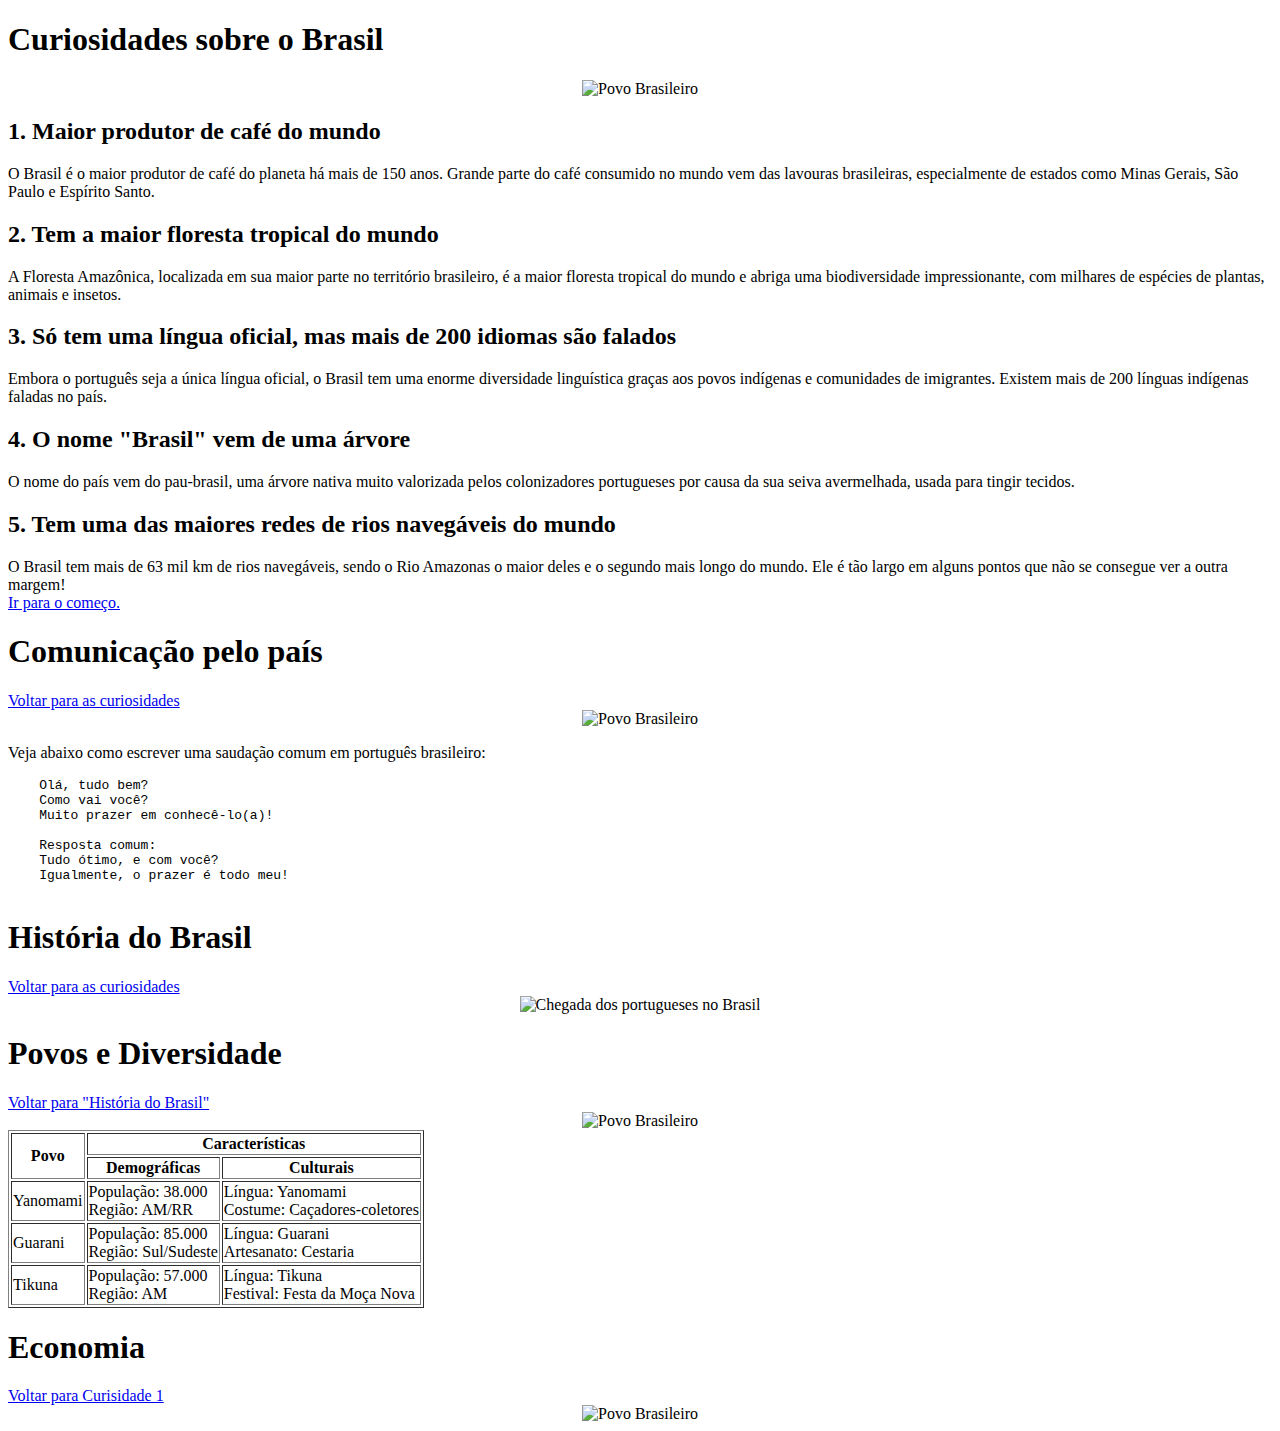
==== atv1/atv1.html @ 8bc244ad "Create atv1.html" ====
<!DOCTYPE html>
<html lang = "pt-br">

<head>
  <title>Curiosidades - Brasil</title>
  <link rel="icon" type="image/x-icon" href="https://upload.wikimedia.org/wikipedia/commons/thumb/0/05/Flag_of_Brazil.svg/330px-Flag_of_Brazil.svg.png">
  <link rel="stylesheet" href="estilos.css">
</head>


<body>

  <h1 id="principal">Curiosidades sobre o Brasil</h1>
  
  <div style="text-align: center;">
    <img 
      src="https://i0.wp.com/mundotop10.com/wp-content/uploads/2020/03/curiosidades-sobre-o-brasil.jpg?fit=1200%2C774&ssl=1" 
      alt="Povo Brasileiro"
    >
  </div>
  
  <h2 id="C1">1. Maior produtor de café do mundo</h2>
    <p>O Brasil é o maior produtor de café do planeta há mais de 150 anos. Grande parte do café consumido no mundo vem das lavouras brasileiras, especialmente de estados como Minas Gerais, São Paulo e Espírito Santo.</p>
  
  <h2 id="C2">2. Tem a maior floresta tropical do mundo</h2>
    <p>A Floresta Amazônica, localizada em sua maior parte no território brasileiro, é a maior floresta tropical do mundo e abriga uma biodiversidade impressionante, com milhares de espécies de plantas, animais e insetos.</p>
  
  <h2 id="C3">3. Só tem uma língua oficial, mas mais de 200 idiomas são falados</h2>
    <p>Embora o português seja a única língua oficial, o Brasil tem uma enorme diversidade linguística graças aos povos indígenas e comunidades de imigrantes. Existem mais de 200 línguas indígenas faladas no país.</p>
  
  <h2 id="C4">4. O nome "Brasil" vem de uma árvore</h2>
    <p>O nome do país vem do pau-brasil, uma árvore nativa muito valorizada pelos colonizadores portugueses por causa da sua seiva avermelhada, usada para tingir tecidos.</p>
  
  <h2 id="C5">5. Tem uma das maiores redes de rios navegáveis do mundo</h2>
    <p>O Brasil tem mais de 63 mil km de rios navegáveis, sendo o Rio Amazonas o maior deles e o segundo mais longo do mundo. Ele é tão largo em alguns pontos que não se consegue ver a outra margem!<br>
    <a href="#principal">Ir para o começo.</a></p>
  
  <h1 id="s2">Comunicação pelo país</h1>
  <a href="#principal">Voltar para as curiosidades</a> <br>
  
  <div style="text-align: center;">
    <img 
      src="https://i0.wp.com/surgiu.com.br/wp-content/uploads/2024/11/257117394-423275232852322-7817332316167101765-n.jpg?resize=842%2C642&ssl=1" 
      alt="Povo Brasileiro"
      >
  </div>
  
  <p>Veja abaixo como escrever uma saudação comum em português brasileiro:</p>
  
  <pre>
    Olá, tudo bem?
    Como vai você?
    Muito prazer em conhecê-lo(a)!
    
    Resposta comum:
    Tudo ótimo, e com você?
    Igualmente, o prazer é todo meu!
  </pre>
  
  <h1 id="s3">História do Brasil</h1>
  	<a href="#principal">Voltar para as curiosidades</a> <br>
  
  <div style="text-align: center;">
  	<img src="https://static.mundoeducacao.uol.com.br/mundoeducacao/2019/10/chegada-portugueses-brasil.jpg" alt="Chegada dos portugueses no Brasil">
  </div>
  
  
  <h1 id="s4">Povos e Diversidade</h1>
  <a href="#s3">Voltar para "História do Brasil"</a> <br>
  
    <div style="text-align: center;">
  		<img src="https://idiomabrasil.com/wp-content/uploads/2015/12/isto-c3a9-brasil-povo-brasileiro1.jpg" alt="Povo Brasileiro">
    </div>
  
  <table border="1">
    <tr>
      <th rowspan="2">Povo</th>
      <th colspan="2">Características</th>
    </tr>
    <tr>
      <th>Demográficas</th>
      <th>Culturais</th>
    </tr>
    <tr>
      <td>Yanomami</td>
      <td>População: 38.000<br>Região: AM/RR</td>
      <td>Língua: Yanomami<br>Costume: Caçadores-coletores</td>
    </tr>
    <tr>
      <td>Guarani</td>
      <td>População: 85.000<br>Região: Sul/Sudeste</td>
      <td>Língua: Guarani<br>Artesanato: Cestaria</td>
    </tr>
    <tr>
      <td>Tikuna</td>
      <td>População: 57.000<br>Região: AM</td>
      <td>Língua: Tikuna<br>Festival: Festa da Moça Nova</td>
    </tr>
  </table>
  
  
  <h1 id="s5">Economia</h1>
  <a href="#C1">Voltar para Curisidade 1</a> <br>
  
  <div style="text-align: center;">
  		<img 
        src="https://www.infomoney.com.br/wp-content/uploads/2023/05/GettyImages-1252406373.jpg?quality=70" 
        alt="Povo Brasileiro"
        >
  </div>

</body>

</html>
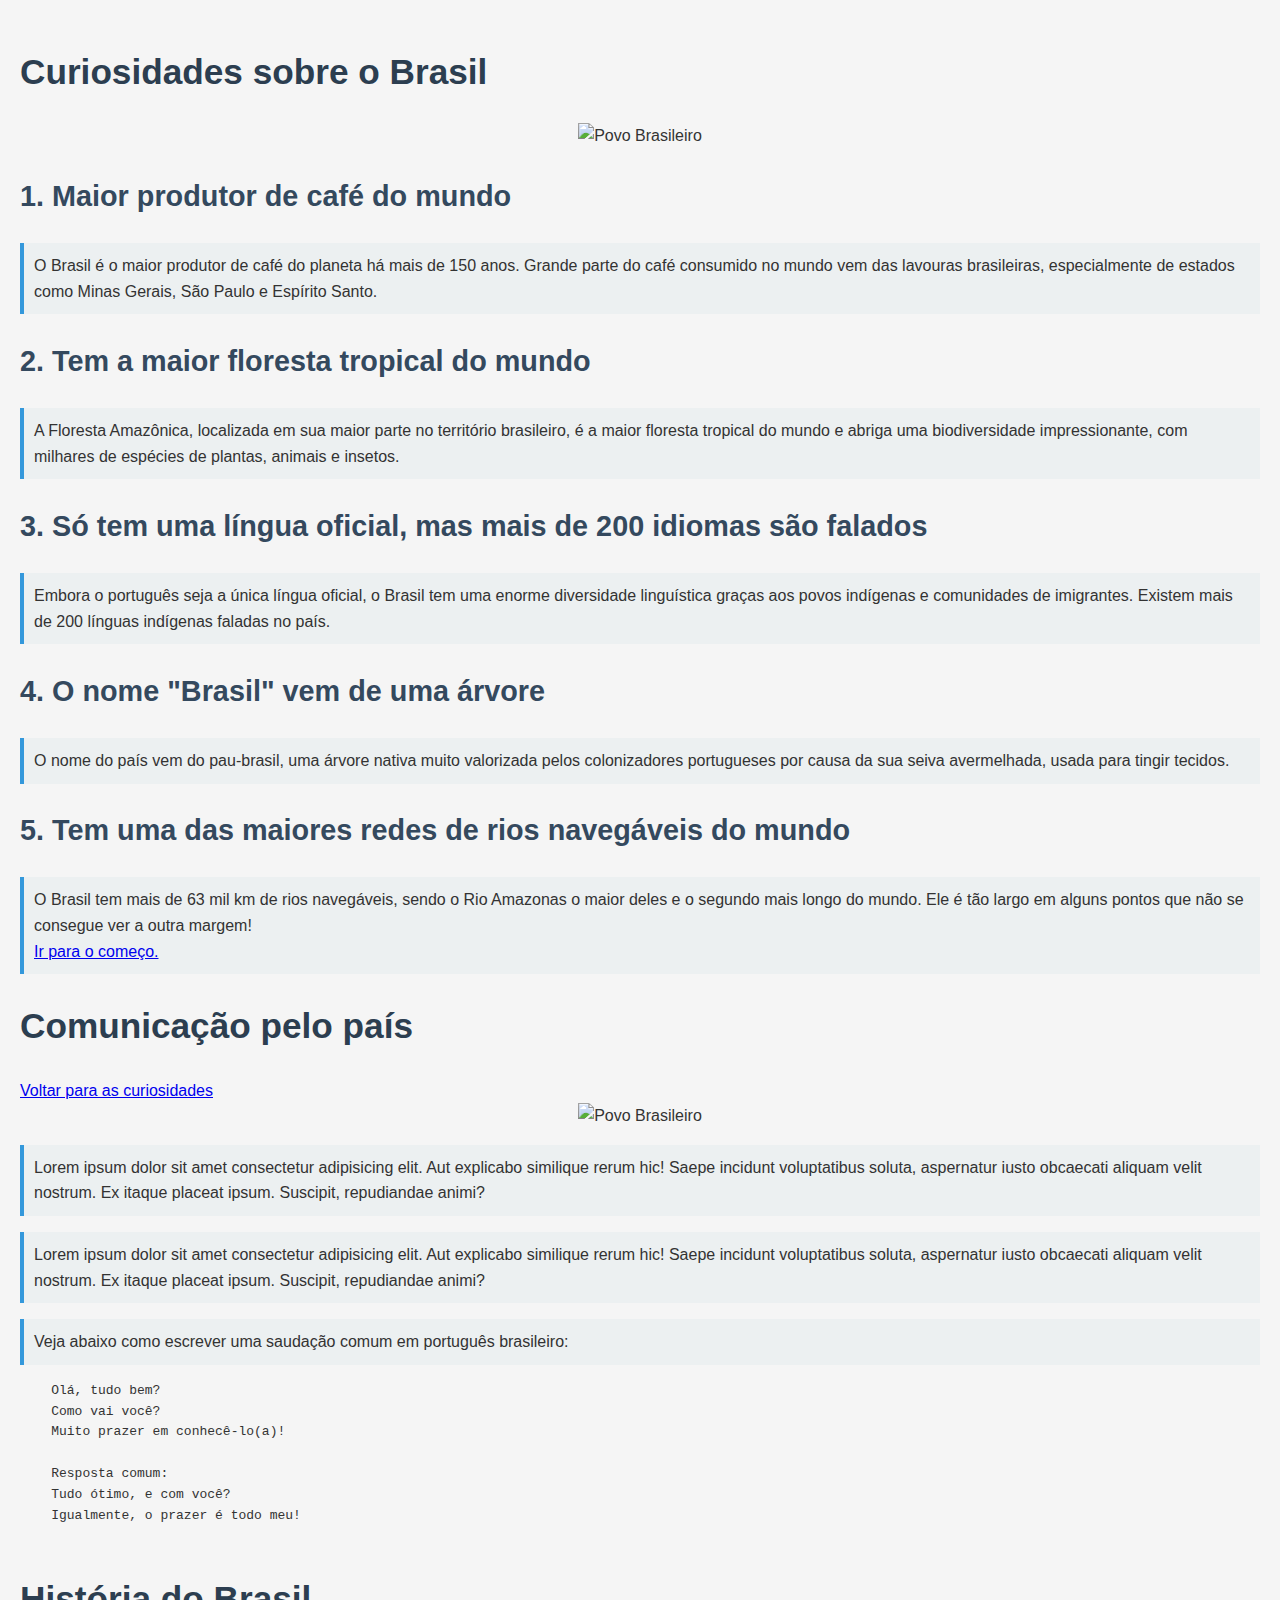
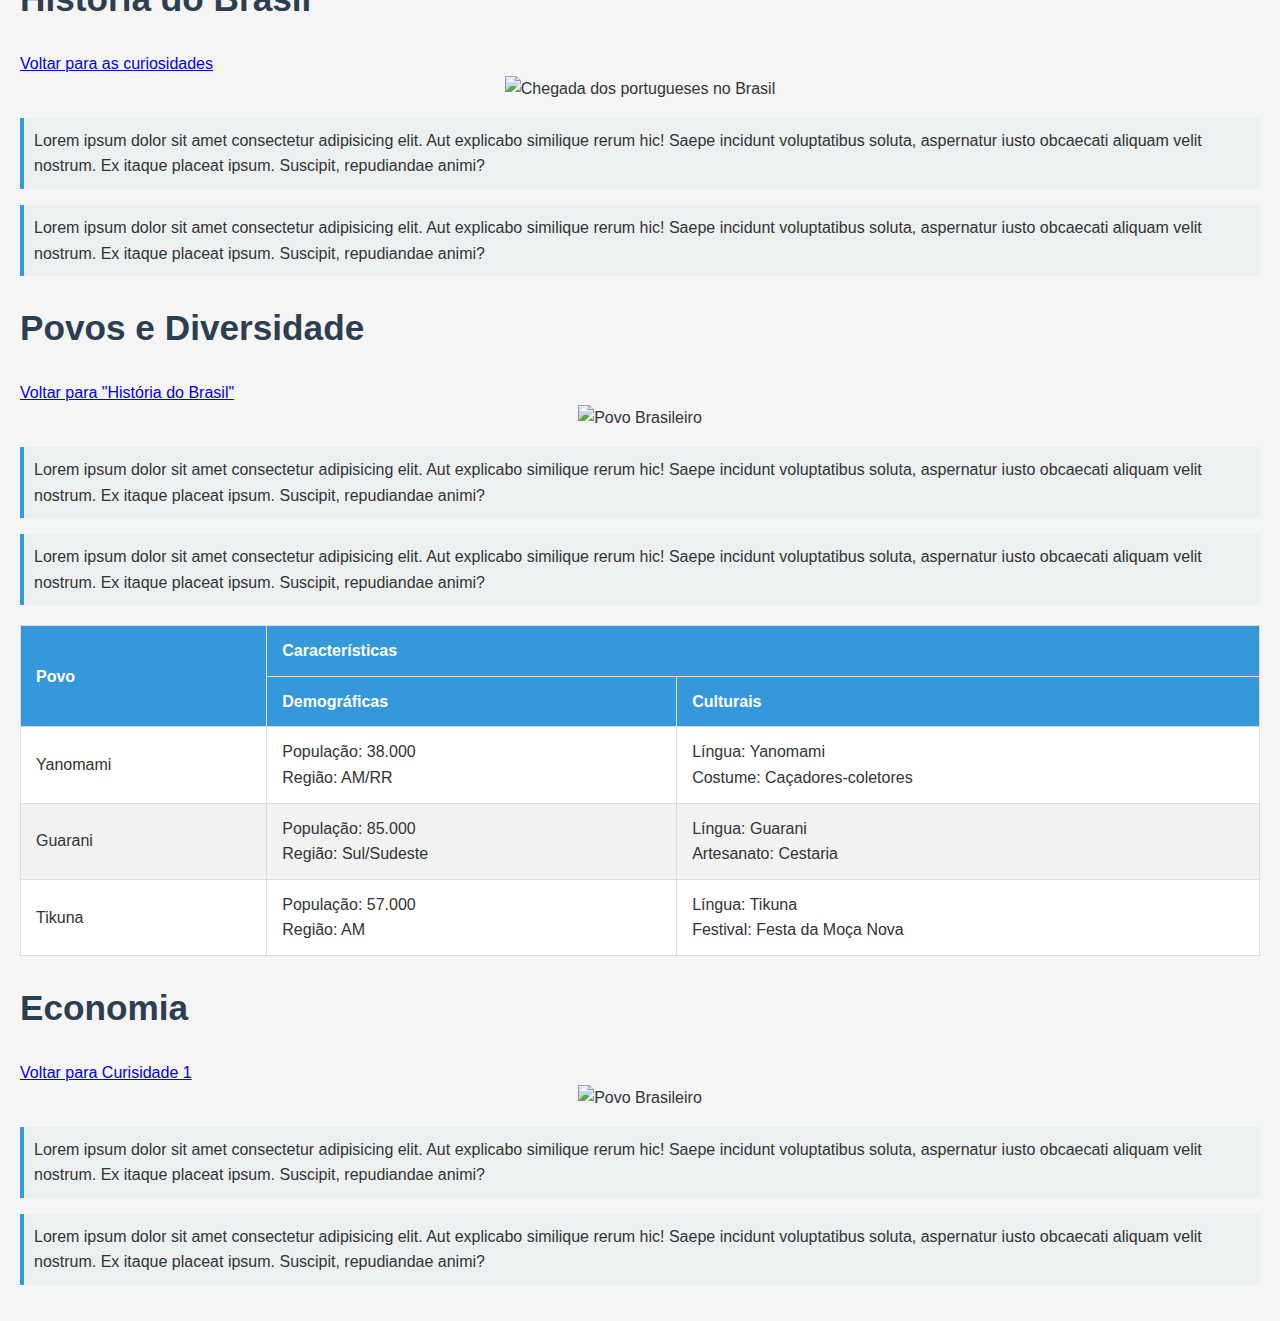
==== commit 0b5b2311: "Update atv1.html" ====
--- a/atv1/atv1.html
+++ b/atv1/atv1.html
@@ -44,6 +44,9 @@
       alt="Povo Brasileiro"
       >
   </div>
+
+  <p>Lorem ipsum dolor sit amet consectetur adipisicing elit. Aut explicabo similique rerum hic! Saepe incidunt voluptatibus soluta, aspernatur iusto obcaecati aliquam velit nostrum. Ex itaque placeat ipsum. Suscipit, repudiandae animi?</p>
+  <p>Lorem ipsum dolor sit amet consectetur adipisicing elit. Aut explicabo similique rerum hic! Saepe incidunt voluptatibus soluta, aspernatur iusto obcaecati aliquam velit nostrum. Ex itaque placeat ipsum. Suscipit, repudiandae animi?</p>
   
   <p>Veja abaixo como escrever uma saudação comum em português brasileiro:</p>
   
@@ -64,6 +67,8 @@
   	<img src="https://static.mundoeducacao.uol.com.br/mundoeducacao/2019/10/chegada-portugueses-brasil.jpg" alt="Chegada dos portugueses no Brasil">
   </div>
   
+  <p>Lorem ipsum dolor sit amet consectetur adipisicing elit. Aut explicabo similique rerum hic! Saepe incidunt voluptatibus soluta, aspernatur iusto obcaecati aliquam velit nostrum. Ex itaque placeat ipsum. Suscipit, repudiandae animi?</p>
+  <p>Lorem ipsum dolor sit amet consectetur adipisicing elit. Aut explicabo similique rerum hic! Saepe incidunt voluptatibus soluta, aspernatur iusto obcaecati aliquam velit nostrum. Ex itaque placeat ipsum. Suscipit, repudiandae animi?</p>
   
   <h1 id="s4">Povos e Diversidade</h1>
   <a href="#s3">Voltar para "História do Brasil"</a> <br>
@@ -71,6 +76,9 @@
     <div style="text-align: center;">
   		<img src="https://idiomabrasil.com/wp-content/uploads/2015/12/isto-c3a9-brasil-povo-brasileiro1.jpg" alt="Povo Brasileiro">
     </div>
+
+  <p>Lorem ipsum dolor sit amet consectetur adipisicing elit. Aut explicabo similique rerum hic! Saepe incidunt voluptatibus soluta, aspernatur iusto obcaecati aliquam velit nostrum. Ex itaque placeat ipsum. Suscipit, repudiandae animi?</p>
+  <p>Lorem ipsum dolor sit amet consectetur adipisicing elit. Aut explicabo similique rerum hic! Saepe incidunt voluptatibus soluta, aspernatur iusto obcaecati aliquam velit nostrum. Ex itaque placeat ipsum. Suscipit, repudiandae animi?</p>
   
   <table border="1">
     <tr>
@@ -98,7 +106,6 @@
     </tr>
   </table>
   
-  
   <h1 id="s5">Economia</h1>
   <a href="#C1">Voltar para Curisidade 1</a> <br>
   
@@ -109,6 +116,8 @@
         >
   </div>
 
+  <p>Lorem ipsum dolor sit amet consectetur adipisicing elit. Aut explicabo similique rerum hic! Saepe incidunt voluptatibus soluta, aspernatur iusto obcaecati aliquam velit nostrum. Ex itaque placeat ipsum. Suscipit, repudiandae animi?</p>
+  <p>Lorem ipsum dolor sit amet consectetur adipisicing elit. Aut explicabo similique rerum hic! Saepe incidunt voluptatibus soluta, aspernatur iusto obcaecati aliquam velit nostrum. Ex itaque placeat ipsum. Suscipit, repudiandae animi?</p>
 </body>
 
 </html>
--- a/atv1/estilos.css
+++ b/atv1/estilos.css
@@ -0,0 +1,50 @@
+body, p, h1, h2, table, th, td {
+    font-family: 'Segoe UI', Tahoma, Geneva, Verdana, sans-serif;
+}
+
+body {
+    background-color: #f5f5f5;
+    color: #333;
+    line-height: 1.6;
+    padding: 20px;
+    margin: 0;
+}
+
+h1 {
+    font-size: 2.2rem;
+    color: #2c3e50;
+}
+
+h2 {
+    font-size: 1.8rem;
+    color: #34495e;
+}
+
+table {
+    width: 100%;
+    border-collapse: collapse;
+    margin: 20px 0;
+    background-color: white;
+}
+
+th, td {
+    border: 1px solid #ddd;
+    padding: 12px 15px;
+    text-align: left;
+}
+
+th {
+    background-color: #3498db;
+    color: white;
+    font-weight: bold;
+}
+
+tr:nth-child(even) {
+    background-color: #f2f2f2;
+}
+
+p {
+    padding: 10px;
+    background-color: #ecf0f1;
+    border-left: 4px solid #3498db;
+}
